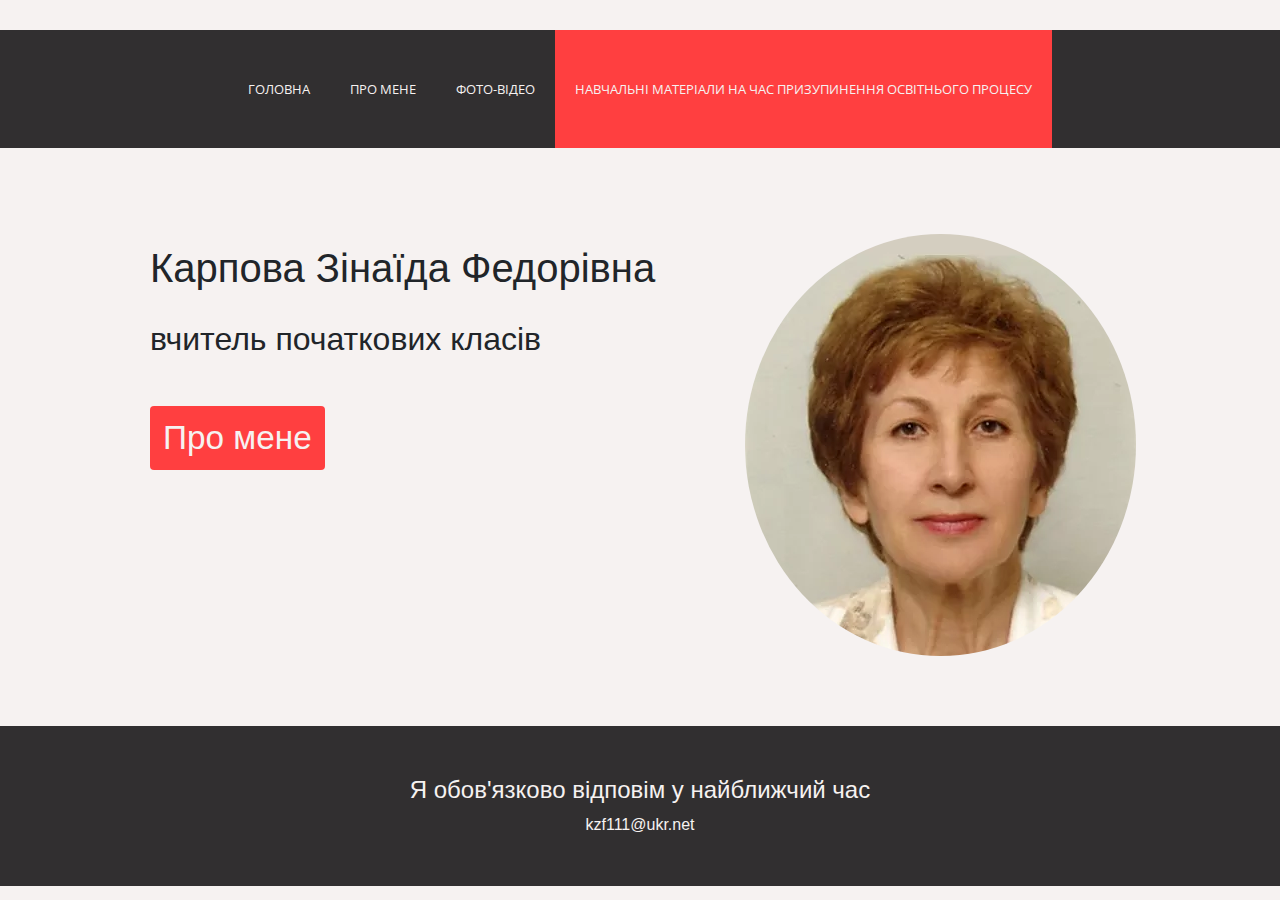
==== index.html @ f9863030 "Add files via upload" ====
<!DOCTYPE html>
<html>
<head>
	<meta charset="utf-8">
	<title>Карпова Зінаїда Федорівна</title>
	<link rel="stylesheet" 
	href="https://stackpath.bootstrapcdn.com/bootstrap/4.4.1/css/bootstrap.min.css" integrity="sha384-Vkoo8x4CGsO3+Hhxv8T/Q5PaXtkKtu6ug5TOeNV6gBiFeWPGFN9MuhOf23Q9Ifjh" crossorigin="anonymous">
	<link href="https://fonts.googleapis.com/css?family=Open+Sans&display=swap" rel="stylesheet">
	<link rel="stylesheet" type="text/css" href="styles.css">
</head>
<body>
	<header>
		
		<nav class="navigation">
  			<center><ul>
		    	<li><a href="index.html">Головна</a></li><!--
			    --><li><a href="aboutme.html">Про мене</a></li><!--
			    --><li><a href="foto-video.html">Фото-вiдео</a></li><!--
			    --><li><a href="study.html" id="warn">Навчальні  матеріали на час призупинення освітнього процесу</a></li>
  			</ul></center>
		</nav>
		
		<div class="container head">
			<div class="row">
				<div class="col-7">
					<h1>Карпова Зінаїда Федорівна</h1>
					<h2>вчитель початкових класів</h2>
					<a href="aboutme.html" class="btn">Про мене</a>
				</div>
				<div class="col-5">
					<center><img src="kzf.jpg" class="img"></center>
				</div>
			</div>
		</div>

	</header>
	<footer>
		<center><h4>Я обов'язково відповім у найближчий час</h2>
		<p>kzf111@ukr.net</p></center>
	</footer>
</body>
</html>
---- styles.css ----
.navigation ul {
  font: 10pt 'Open Sans', sans-serif;
  text-transform: uppercase;
  padding: 50px;
  background: #312f30;
}
.navigation li {
  display: inline-block;
}
.navigation a {
  background: #312f30;
  color: #f6f2f1;
  padding: 50px 20px;
  text-decoration: none;
}
.navigation a:hover {
  background: #ff3f40;
}

header {
  background-color: #f6f2f1;
  padding-top: 30px;
}


.head {
  padding: 70px;
}

h1, h2, a{
  padding: 10px;
}

.img {
  border-radius: 50%;
}

.btn {
  margin-left: 10px;
  font-size: 25pt;
  background-color: #ff3f40;
  color: #f6f2f1;
  margin-top: 30px;
}

.btn:hover {
  background-color: #312f30;
  color: #f6f2f1;
}

footer {
  background-color: #312f30;
  color: #f6f2f1;
  height: 160px;
  padding-top: 50px;
  display: block;
}

body {
  background-color: #f6f2f1;
}

.about p {
  font-size: 14pt;
}

.new-img {
  margin: 30px;
}

.date {
  font-style: italic;
  font-weight: bold;
  font-size: 25pt;
}

.date-1 {
  font-style: italic;
  font-size: 14pt;
}

#warn {
  background-color: #ff3f40;
}

#warn:hover {
  background-color: #f6f2f1;
  color: #312f30;
}
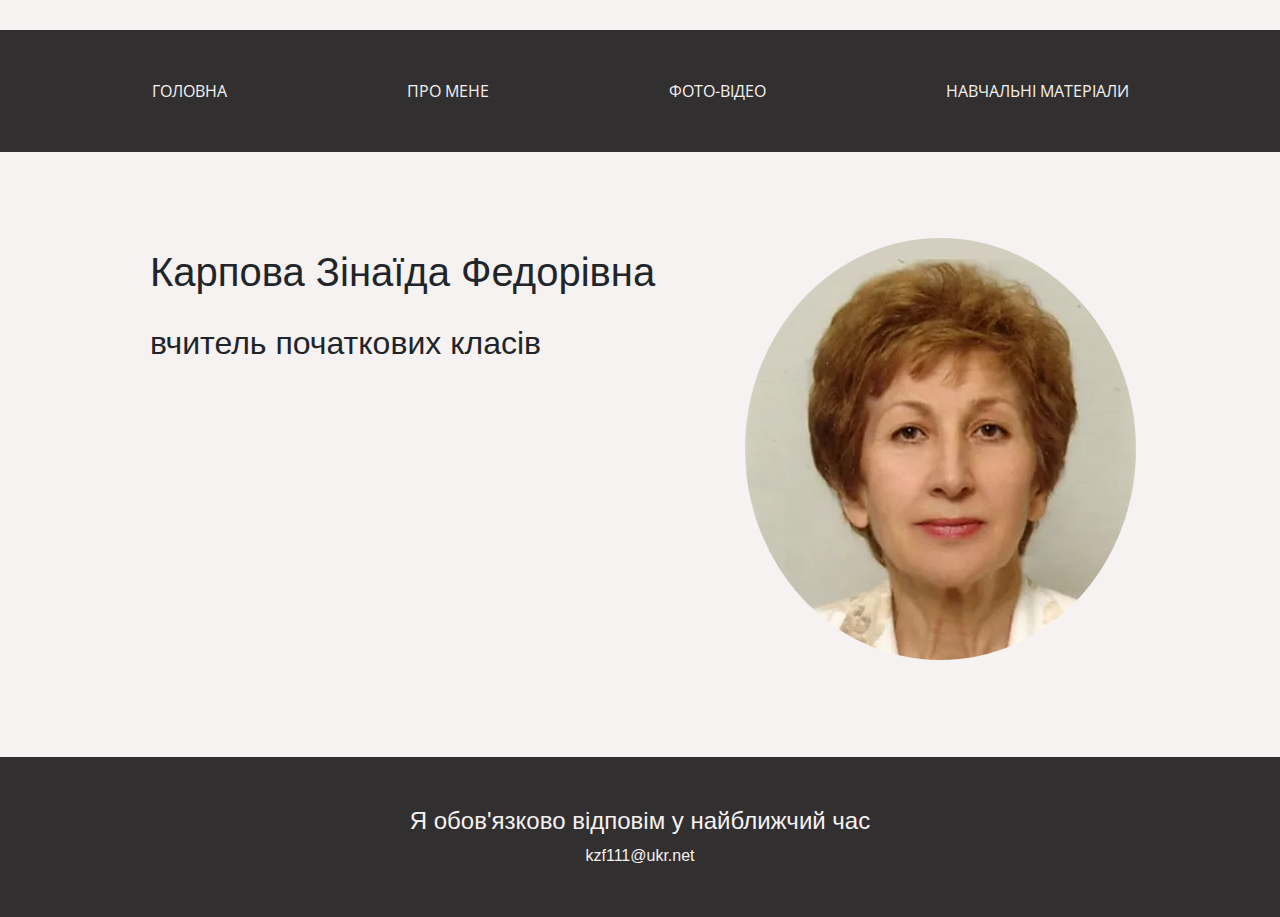
==== commit 0195f74c: "add new files" ====
--- a/index.html
+++ b/index.html
@@ -16,7 +16,7 @@
 		    	<li><a href="index.html">Головна</a></li><!--
 			    --><li><a href="aboutme.html">Про мене</a></li><!--
 			    --><li><a href="foto-video.html">Фото-вiдео</a></li><!--
-			    --><li><a href="study.html" id="warn">Навчальні  матеріали на час призупинення освітнього процесу</a></li>
+			    --><li><a href="study.html" id="warn">Навчальні  матеріали</a></li>
   			</ul></center>
 		</nav>
 		
@@ -25,11 +25,12 @@
 				<div class="col-7">
 					<h1>Карпова Зінаїда Федорівна</h1>
 					<h2>вчитель початкових класів</h2>
-					<a href="aboutme.html" class="btn">Про мене</a>
+					<iframe src="https://www.google.com/maps/embed?pb=!1m14!1m8!1m3!1d10252.552624446966!2d36.346115!3d50.027507!3m2!1i1024!2i768!4f13.1!3m3!1m2!1s0x0%3A0xab106b1e398a3034!2z0J7QsdGJ0LXQvtCx0YDQsNC30L7QstCw0YLQtdC70YzQvdCw0Y8g0KjQutC-0LvQsCBJIC0gSUlJINCh0YLRg9C_0LXQvdC10Lkg4oSWMTEx!5e0!3m2!1sru!2sua!4v1614430218633!5m2!1sru!2sua" width="600" height="450" style="border:0;" allowfullscreen="" loading="lazy"></iframe>
 				</div>
 				<div class="col-5">
 					<center><img src="kzf.jpg" class="img"></center>
 				</div>
+
 			</div>
 		</div>
 
--- a/styles.css
+++ b/styles.css
@@ -2,7 +2,7 @@
 
 
 .navigation ul {
-  font: 10pt 'Open Sans', sans-serif;
+  font: 12pt 'Open Sans', sans-serif;
   text-transform: uppercase;
   padding: 50px;
   background: #312f30;
@@ -13,7 +13,7 @@
 .navigation a {
   background: #312f30;
   color: #f6f2f1;
-  padding: 50px 20px;
+  padding: 50px 90px;
   text-decoration: none;
 }
 .navigation a:hover {
@@ -82,11 +82,29 @@
   font-size: 14pt;
 }
 
-#warn {
-  background-color: #ff3f40;
+.photo {
+  width: 700px;
+  margin-top: 10px;
 }
 
-#warn:hover {
-  background-color: #f6f2f1;
-  color: #312f30;
+.array {
+  display: inline-block;
+  width: 320px;
+  padding-right: 30px;
+  margin-top: 20px;
 }
+
+iframe {
+  height: 300px;
+  width: 520px;
+
+}
+
+.podyka {
+  margin-top: 30px;
+  height: 860px;
+}
+
+.smallpicture, .сertificate {
+  width: 600px;
+}
